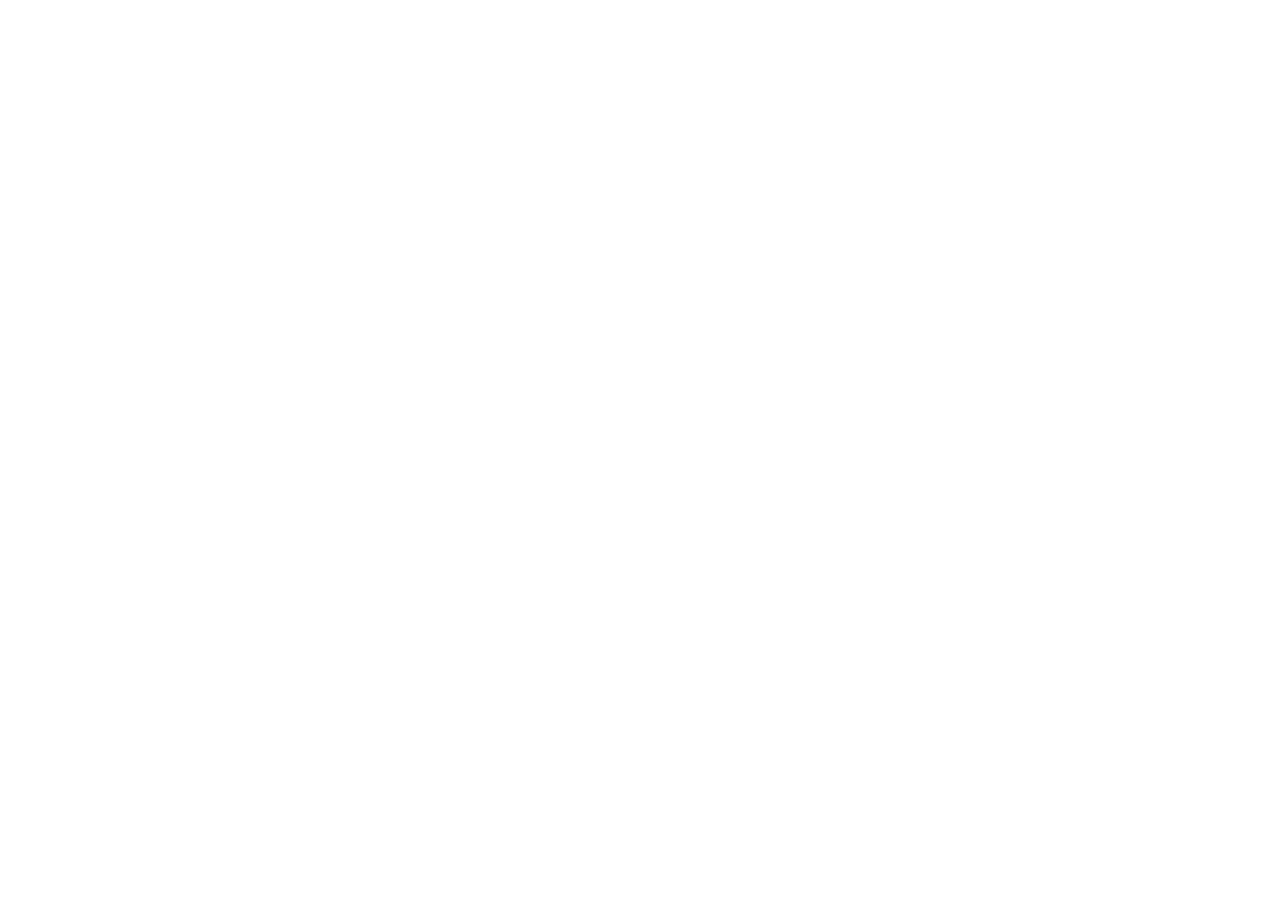
==== index.html @ d0320993 "criado index" ====
<!DOCTYPE html>
<html lang="pt-br">
<head>
    <meta charset="UTF-8">
    <meta http-equiv="X-UA-Compatible" content="IE=edge">
    <meta name="viewport" content="width=device-width, initial-scale=1.0">
    <title>Projeto Hub Social</title>
</head>
<body>
    
</body>
</html>
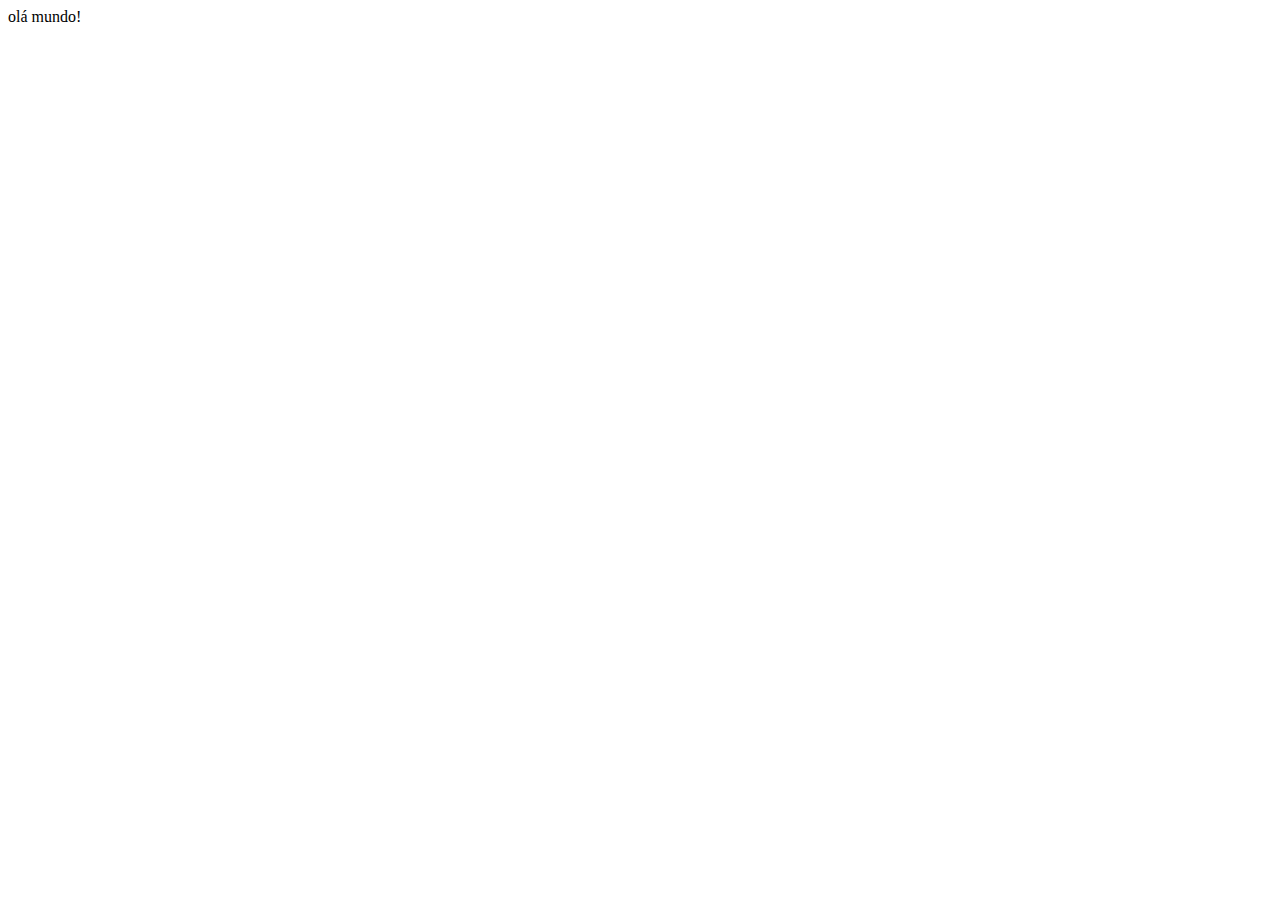
==== commit d4f4edab: "Update index.html" ====
--- a/index.html
+++ b/index.html
@@ -4,9 +4,10 @@
     <meta charset="UTF-8">
     <meta http-equiv="X-UA-Compatible" content="IE=edge">
     <meta name="viewport" content="width=device-width, initial-scale=1.0">
+    <link rel="shortcut icon" href="favicon.ico" type="image/x-icon">
     <title>Projeto Hub Social</title>
 </head>
 <body>
-    
+    olá mundo!
 </body>
 </html>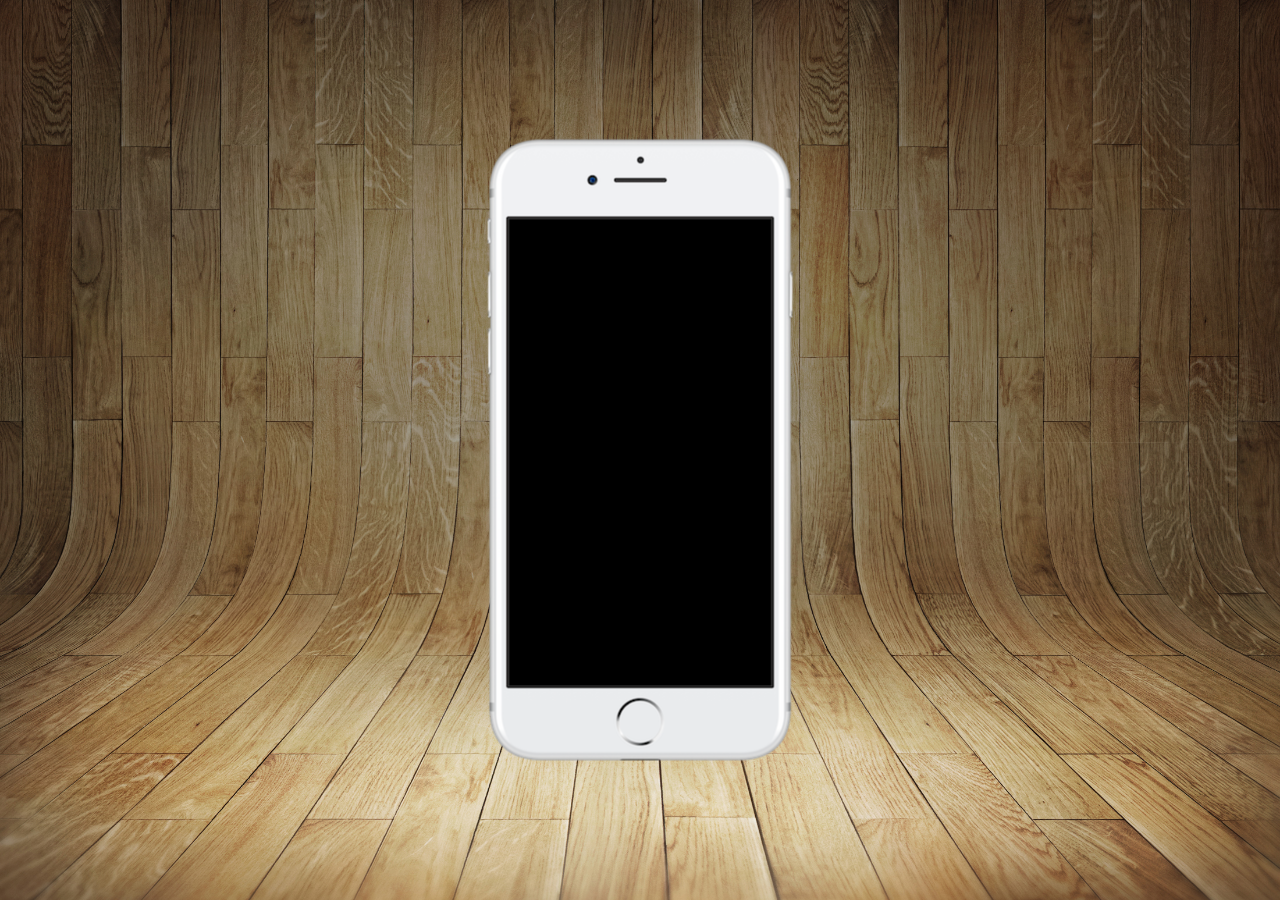
==== commit 4ca30b0b: "background" ====
--- a/index.html
+++ b/index.html
@@ -5,9 +5,18 @@
     <meta http-equiv="X-UA-Compatible" content="IE=edge">
     <meta name="viewport" content="width=device-width, initial-scale=1.0">
     <link rel="shortcut icon" href="favicon.ico" type="image/x-icon">
+    <link rel="stylesheet" href="estilos/style.css">
     <title>Projeto Hub Social</title>
 </head>
 <body>
-    olá mundo!
+    <main>
+        <section id="telefone">
+
+        </section>
+
+        <section id="redes-sociais">
+
+        </section>
+    </main>
 </body>
 </html>--- a/estilos/style.css
+++ b/estilos/style.css
@@ -0,0 +1,33 @@
+@charset "UTF-8";
+
+*{
+    margin: 0;
+    padding: 0;
+}
+
+html,body{
+    height: 100vh;
+    width: 100vw;
+}
+
+body{
+    background: url(../imagens/fundo-madeira.jpg) no-repeat top center;
+    background-size: cover;
+    background-attachment: fixed;
+}
+
+main{
+    position: relative;
+    height: 100vh;
+}
+
+section#telefone{
+    position: absolute;
+    top: 50%;
+    left: 50%;
+    transform: translate(-50%,-50%);
+    height: 627px;
+    width: 311px;
+    background: url(../imagens/frame-iphone.png) no-repeat;
+}
+
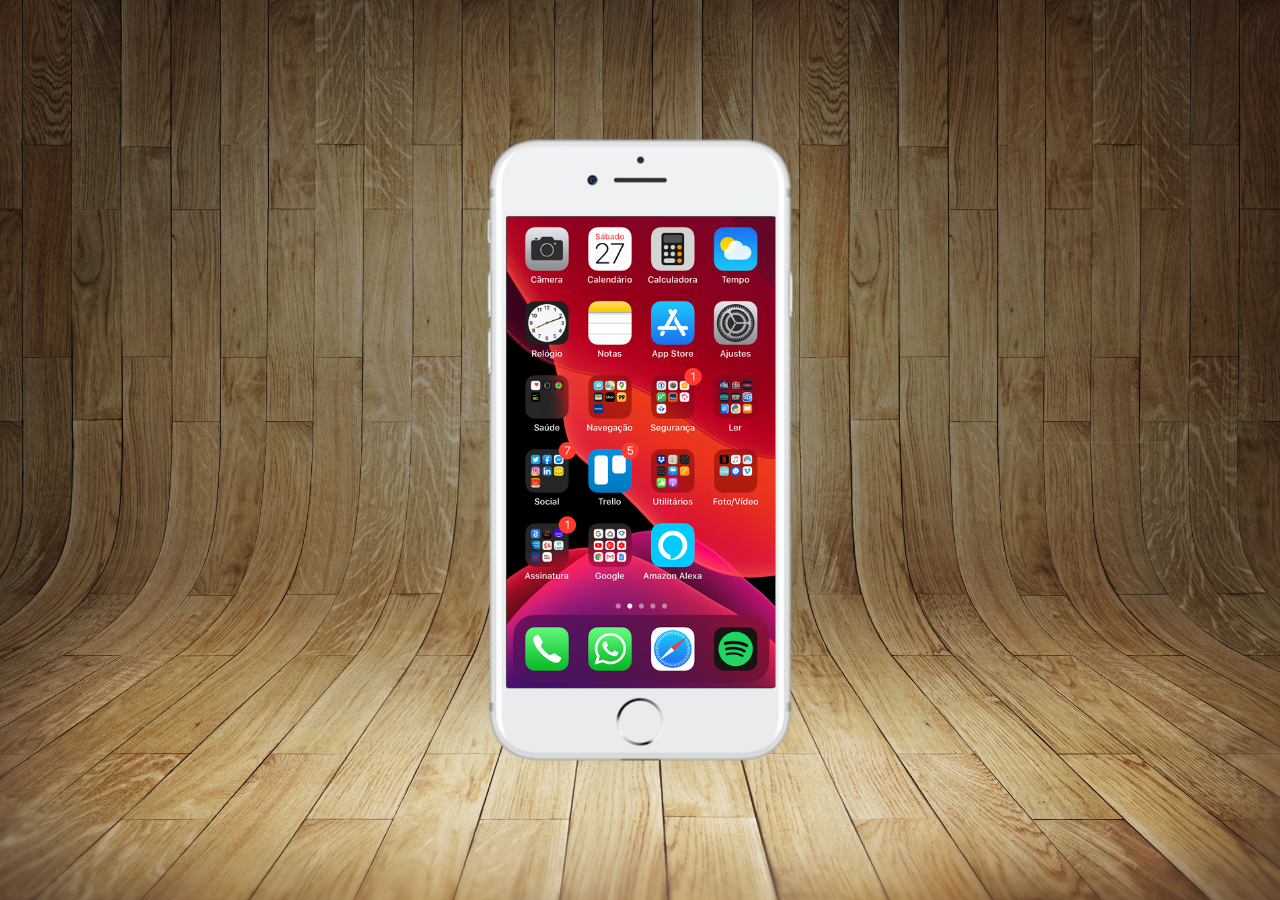
==== commit ee17392e: "iframe" ====
--- a/index.html
+++ b/index.html
@@ -11,7 +11,7 @@
 <body>
     <main>
         <section id="telefone">
-
+            <iframe src="home.html" frameborder="0" name="tela" id="tela"></iframe>
         </section>
 
         <section id="redes-sociais">
--- a/estilos/style.css
+++ b/estilos/style.css
@@ -31,3 +31,10 @@
     background: url(../imagens/frame-iphone.png) no-repeat;
 }
 
+iframe#tela{
+    position: relative;
+    top: 80px;
+    left: 22px;
+    width: 269px;
+    height: 471px;
+}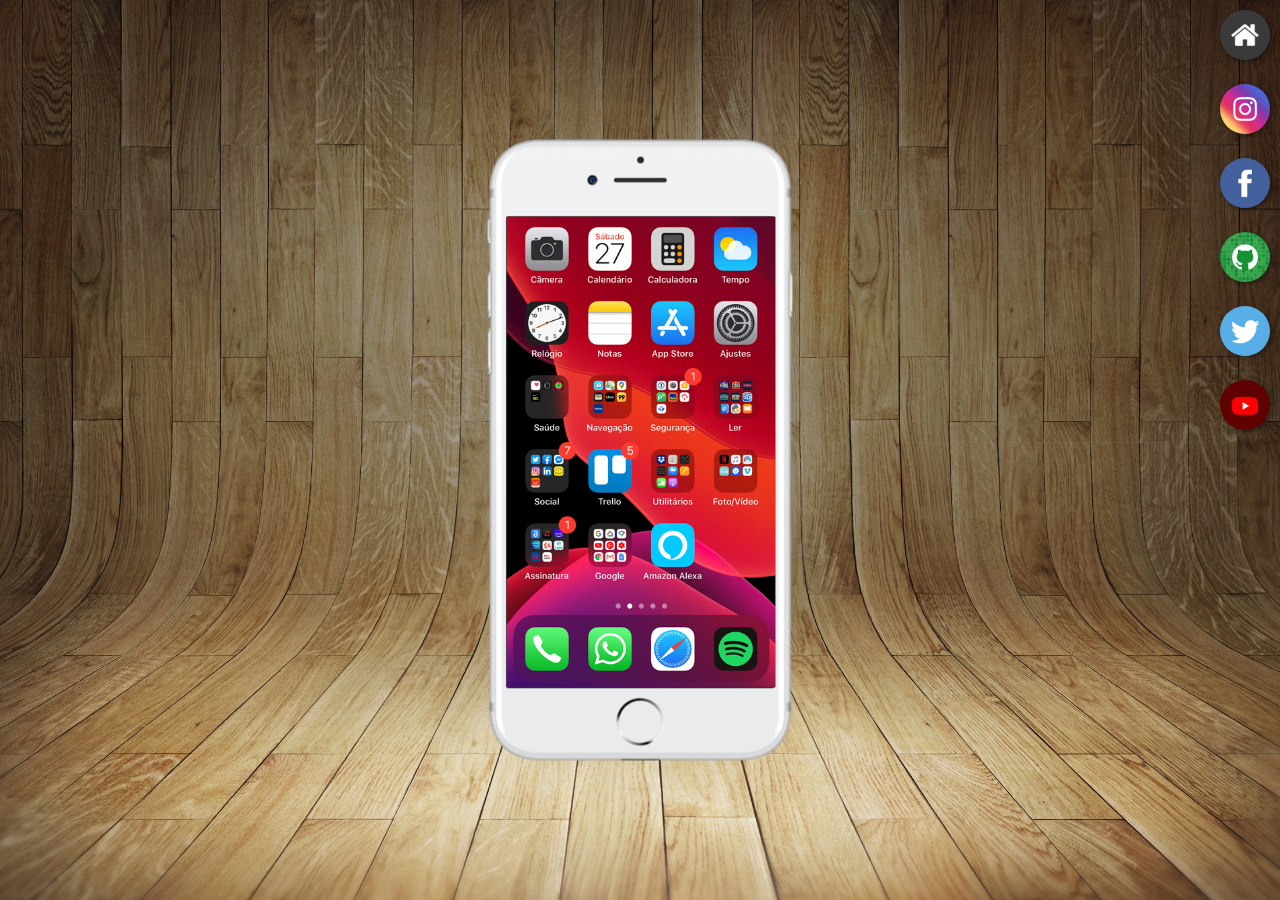
==== commit 15f2ab92: "botoes laterais" ====
--- a/index.html
+++ b/index.html
@@ -11,11 +11,16 @@
 <body>
     <main>
         <section id="telefone">
-            <iframe src="home.html" frameborder="0" name="tela" id="tela"></iframe>
+            <iframe src="home.html" frameborder="0" name="tela" id="tela">Navegador näo compatível</iframe>
         </section>
-
+    
         <section id="redes-sociais">
-
+            <a href="#" target="tela"><img src="imagens/logo-home.jpg" alt="Home"></a><br>
+            <a href="#" target="tela"><img src="imagens/logo-instagram.jpg" alt="Instagram"></a><br>
+            <a href="#" target="tela"><img src="imagens/logo-facebook.jpg" alt="Facebook"></a><br>
+            <a href="#" target="tela"><img src="imagens/logo-github.jpg" alt="GitHub"></a><br>
+            <a href="#" target="tela"><img src="imagens/logo-twitter.jpg" alt="Twitter"></a><br>
+            <a href="#" target="tela"><img src="imagens/logo-youtube.jpg" alt="YouTube"></a>
         </section>
     </main>
 </body>
--- a/estilos/style.css
+++ b/estilos/style.css
@@ -37,4 +37,23 @@
     left: 22px;
     width: 269px;
     height: 471px;
+}
+
+section#redes-sociais{
+    text-align: right;
+}
+
+section#redes-sociais img{
+    width: 50px;
+    margin: 10px;
+    border-radius: 50%;
+    box-shadow: 2px 2px 5px rgba(0, 0, 0, 0.397);
+    box-sizing: border-box;
+}
+
+section#redes-sociais img:hover{
+    border: 2px solid rgba(255, 255, 255, 0.596);
+    transform: translate(-3px,-3px);
+    box-shadow: 5px 5px 10px rgba(0, 0, 0, 0.596);
+    transition: transform .2s, border .5s;
 }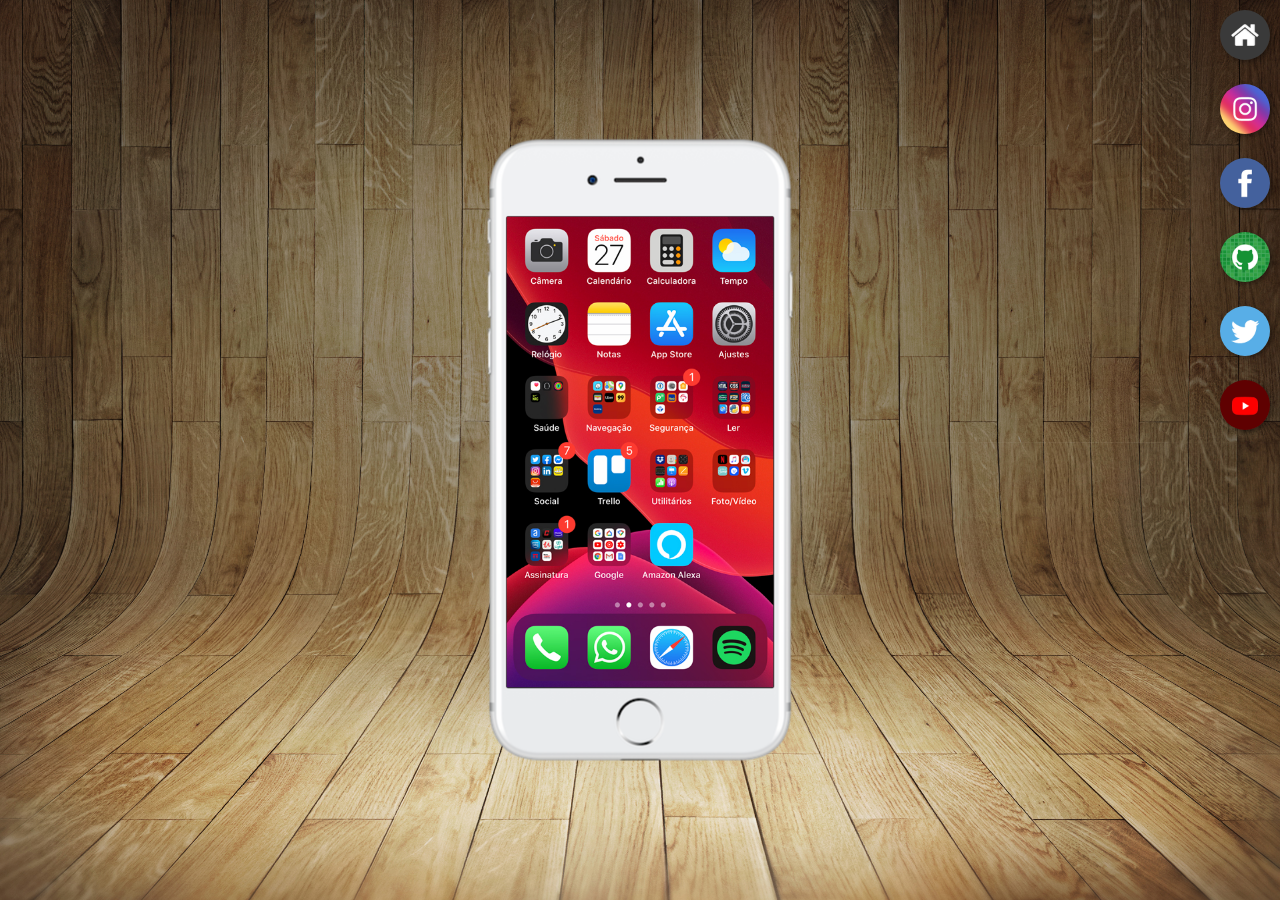
==== commit 420e842a: "faltam twitter e facebook" ====
--- a/index.html
+++ b/index.html
@@ -15,12 +15,12 @@
         </section>
     
         <section id="redes-sociais">
-            <a href="#" target="tela"><img src="imagens/logo-home.jpg" alt="Home"></a><br>
-            <a href="#" target="tela"><img src="imagens/logo-instagram.jpg" alt="Instagram"></a><br>
+            <a href="home.html" target="tela"><img src="imagens/logo-home.jpg" alt="Home"></a><br>
+            <a href="instagram.html" target="tela"><img src="imagens/logo-instagram.jpg" alt="Instagram"></a><br>
             <a href="#" target="tela"><img src="imagens/logo-facebook.jpg" alt="Facebook"></a><br>
-            <a href="#" target="tela"><img src="imagens/logo-github.jpg" alt="GitHub"></a><br>
+            <a href="github.html" target="tela"><img src="imagens/logo-github.jpg" alt="GitHub"></a><br>
             <a href="#" target="tela"><img src="imagens/logo-twitter.jpg" alt="Twitter"></a><br>
-            <a href="#" target="tela"><img src="imagens/logo-youtube.jpg" alt="YouTube"></a>
+            <a href="youtube.html" target="tela"><img src="imagens/logo-youtube.jpg" alt="YouTube"></a>
         </section>
     </main>
 </body>
--- a/estilos/style.css
+++ b/estilos/style.css
@@ -35,7 +35,7 @@
     position: relative;
     top: 80px;
     left: 22px;
-    width: 269px;
+    width: 267px;
     height: 471px;
 }
 
